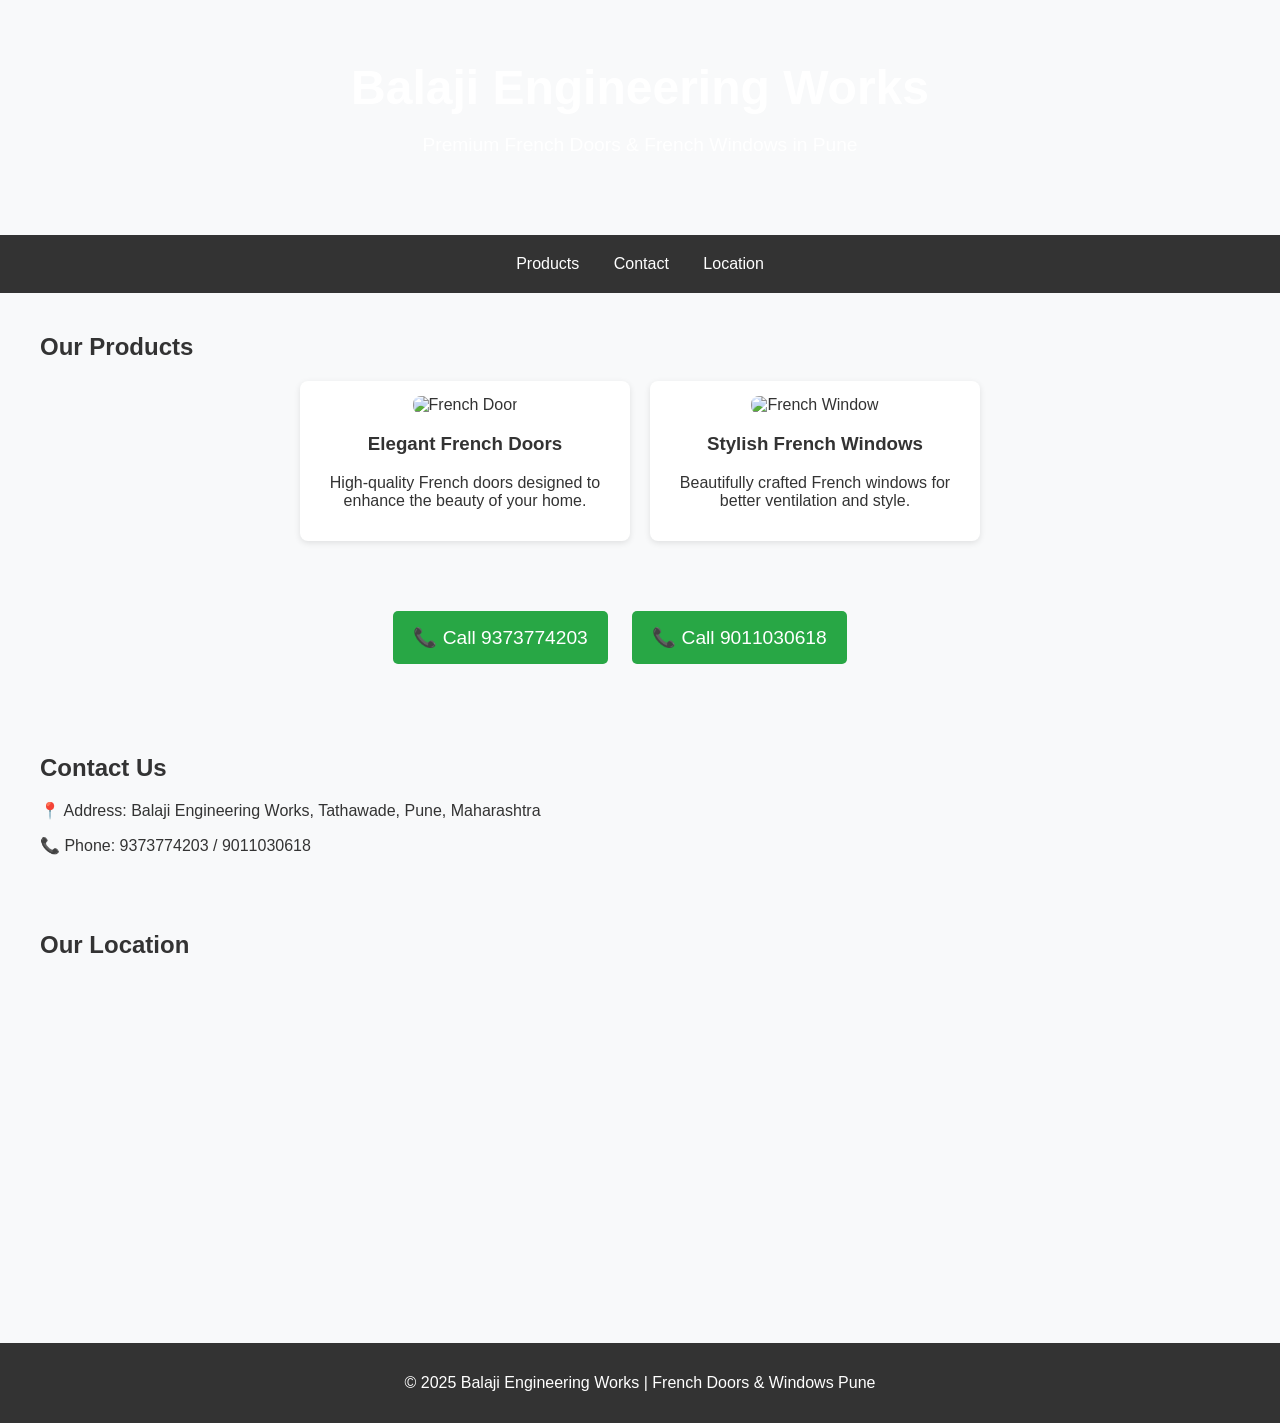
==== index.html @ ace25d03 "Update index.html" ====
<!DOCTYPE html>
<html lang="en">
<head>
    <meta charset="UTF-8">
    <meta name="viewport" content="width=device-width, initial-scale=1.0">
    <meta name="description" content="Balaji Engineering Works - French Doors & French Windows in Pune. Best quality, stylish designs, and professional installation.">
    <meta name="keywords" content="French Doors in Pune, French Windows in Pune, Balaji Engineering Works, Stylish Doors, Best French Doors">
    <meta name="author" content="Balaji Engineering Works">
    <title>French Doors & Windows Pune | Balaji Engineering Works</title>
    <style>
        body { font-family: Arial, sans-serif; margin: 0; padding: 0; background-color: #f8f9fa; color: #333; }
        header { background: url('https://images.unsplash.com/photo-1505691938895-1758d7feb511') no-repeat center center/cover; color: white; padding: 60px 20px; text-align: center; }
        header h1 { font-size: 3em; margin: 0; }
        header p { font-size: 1.2em; }
        nav { background: #333; padding: 10px; text-align: center; }
        nav a { color: white; text-decoration: none; padding: 10px 15px; display: inline-block; }
        nav a:hover { background: #555; }
        section { padding: 20px; max-width: 1200px; margin: auto; }
        .products { display: flex; flex-wrap: wrap; gap: 20px; justify-content: center; }
        .product { background: white; padding: 15px; border-radius: 8px; box-shadow: 0 2px 6px rgba(0,0,0,0.1); width: 300px; text-align: center; }
        .product img { width: 100%; border-radius: 8px; }
        .call-buttons { text-align: center; margin: 20px 0; }
        .call-buttons a { background: #28a745; color: white; padding: 15px 20px; text-decoration: none; font-size: 1.2em; border-radius: 5px; margin: 10px; display: inline-block; }
        .call-buttons a:hover { background: #218838; }
        footer { background: #333; color: white; text-align: center; padding: 15px 10px; margin-top: 20px; }
        iframe { width: 100%; height: 300px; border: none; margin-top: 20px; }
    </style>
</head>
<body>

<header>
    <h1>Balaji Engineering Works</h1>
    <p>Premium French Doors & French Windows in Pune</p>
</header>

<nav>
    <a href="#products">Products</a>
    <a href="#contact">Contact</a>
    <a href="#location">Location</a>
</nav>

<section id="products">
    <h2>Our Products</h2>
    <div class="products">
        <div class="product">
            <img src="https://images.unsplash.com/photo-1598300056393-4f8838a5ac41" alt="French Door">
            <h3>Elegant French Doors</h3>
            <p>High-quality French doors designed to enhance the beauty of your home.</p>
        </div>
        <div class="product">
            <img src="https://images.unsplash.com/photo-1616627984021-c27cc13a9d37" alt="French Window">
            <h3>Stylish French Windows</h3>
            <p>Beautifully crafted French windows for better ventilation and style.</p>
        </div>
    </div>
</section>

<section class="call-buttons">
    <a href="tel:+919373774203">📞 Call 9373774203</a>
    <a href="tel:+919011030618">📞 Call 9011030618</a>
</section>

<section id="contact">
    <h2>Contact Us</h2>
    <p>📍 Address: Balaji Engineering Works, Tathawade, Pune, Maharashtra</p>
    <p>📞 Phone: 9373774203 / 9011030618</p>
</section>

<section id="location">
    <h2>Our Location</h2>
    <iframe src="https://www.google.com/maps/embed?pb=!1m18!1m12!1m3!1d3780.93275368675!2d73.74651677540874!3d18.622094166064848!2m3!1f0!2f0!3f0!3m2!1i1024!2i768!4f13.1!3m3!1m2!1s0x3bc2b9489fa0e0bf%3A0x3b5897ec601710a!2sBalaji%20engineering%20works%20%E2%80%93%20French%20Doors%20%26%20Windows%20in%20Pune!5e0!3m2!1sen!2sin!4v1754846493330!5m2!1sen!2sin" width="600" height="450" style="border:0;" allowfullscreen="" loading="lazy" referrerpolicy="no-referrer-when-downgrade"></iframe>
</section>

<footer>
    <p>&copy; 2025 Balaji Engineering Works | French Doors & Windows Pune</p>
</footer>

</body>
</html>
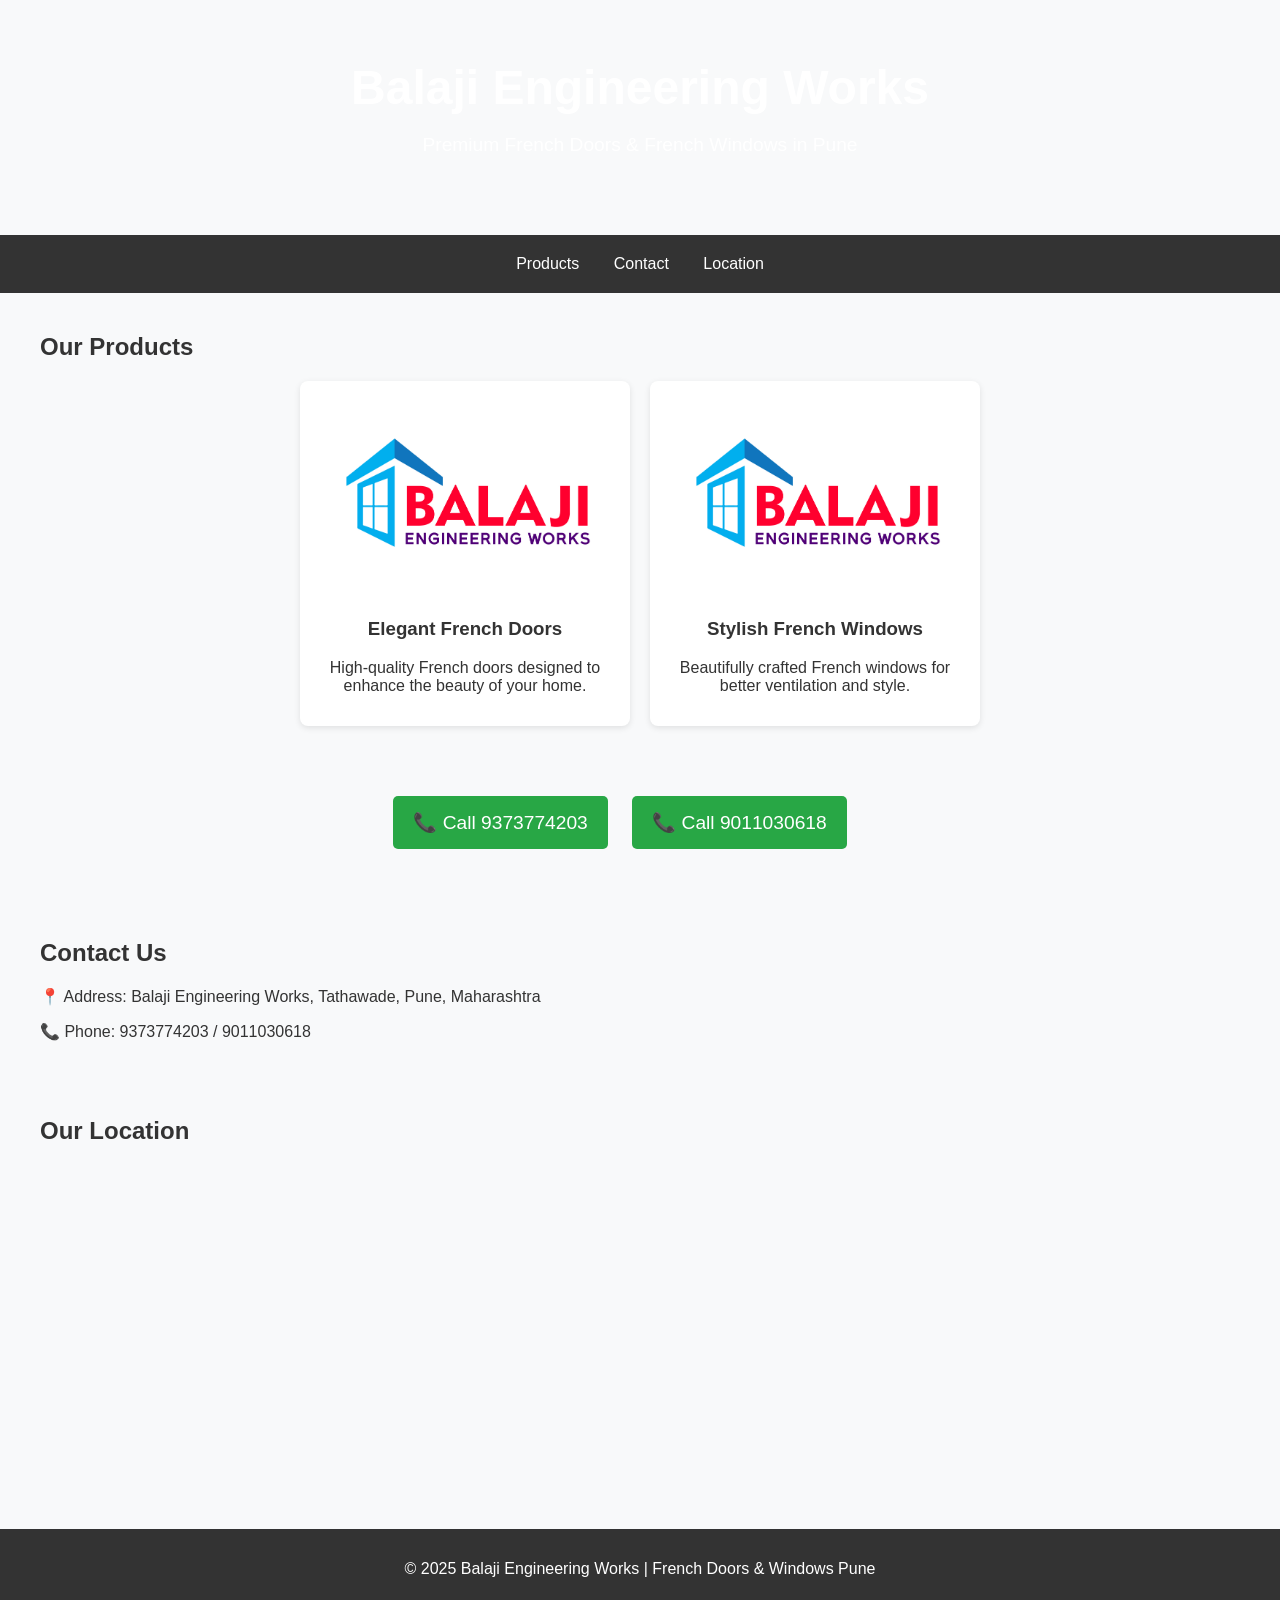
==== commit c20da51e: "Update index.html" ====
--- a/index.html
+++ b/index.html
@@ -43,12 +43,12 @@
     <h2>Our Products</h2>
     <div class="products">
         <div class="product">
-            <img src="https://images.unsplash.com/photo-1598300056393-4f8838a5ac41" alt="French Door">
+            <img src="Logo.jpg" alt="French Door">
             <h3>Elegant French Doors</h3>
             <p>High-quality French doors designed to enhance the beauty of your home.</p>
         </div>
         <div class="product">
-            <img src="https://images.unsplash.com/photo-1616627984021-c27cc13a9d37" alt="French Window">
+            <img src="Logo.jpg" alt="French Window">
             <h3>Stylish French Windows</h3>
             <p>Beautifully crafted French windows for better ventilation and style.</p>
         </div>
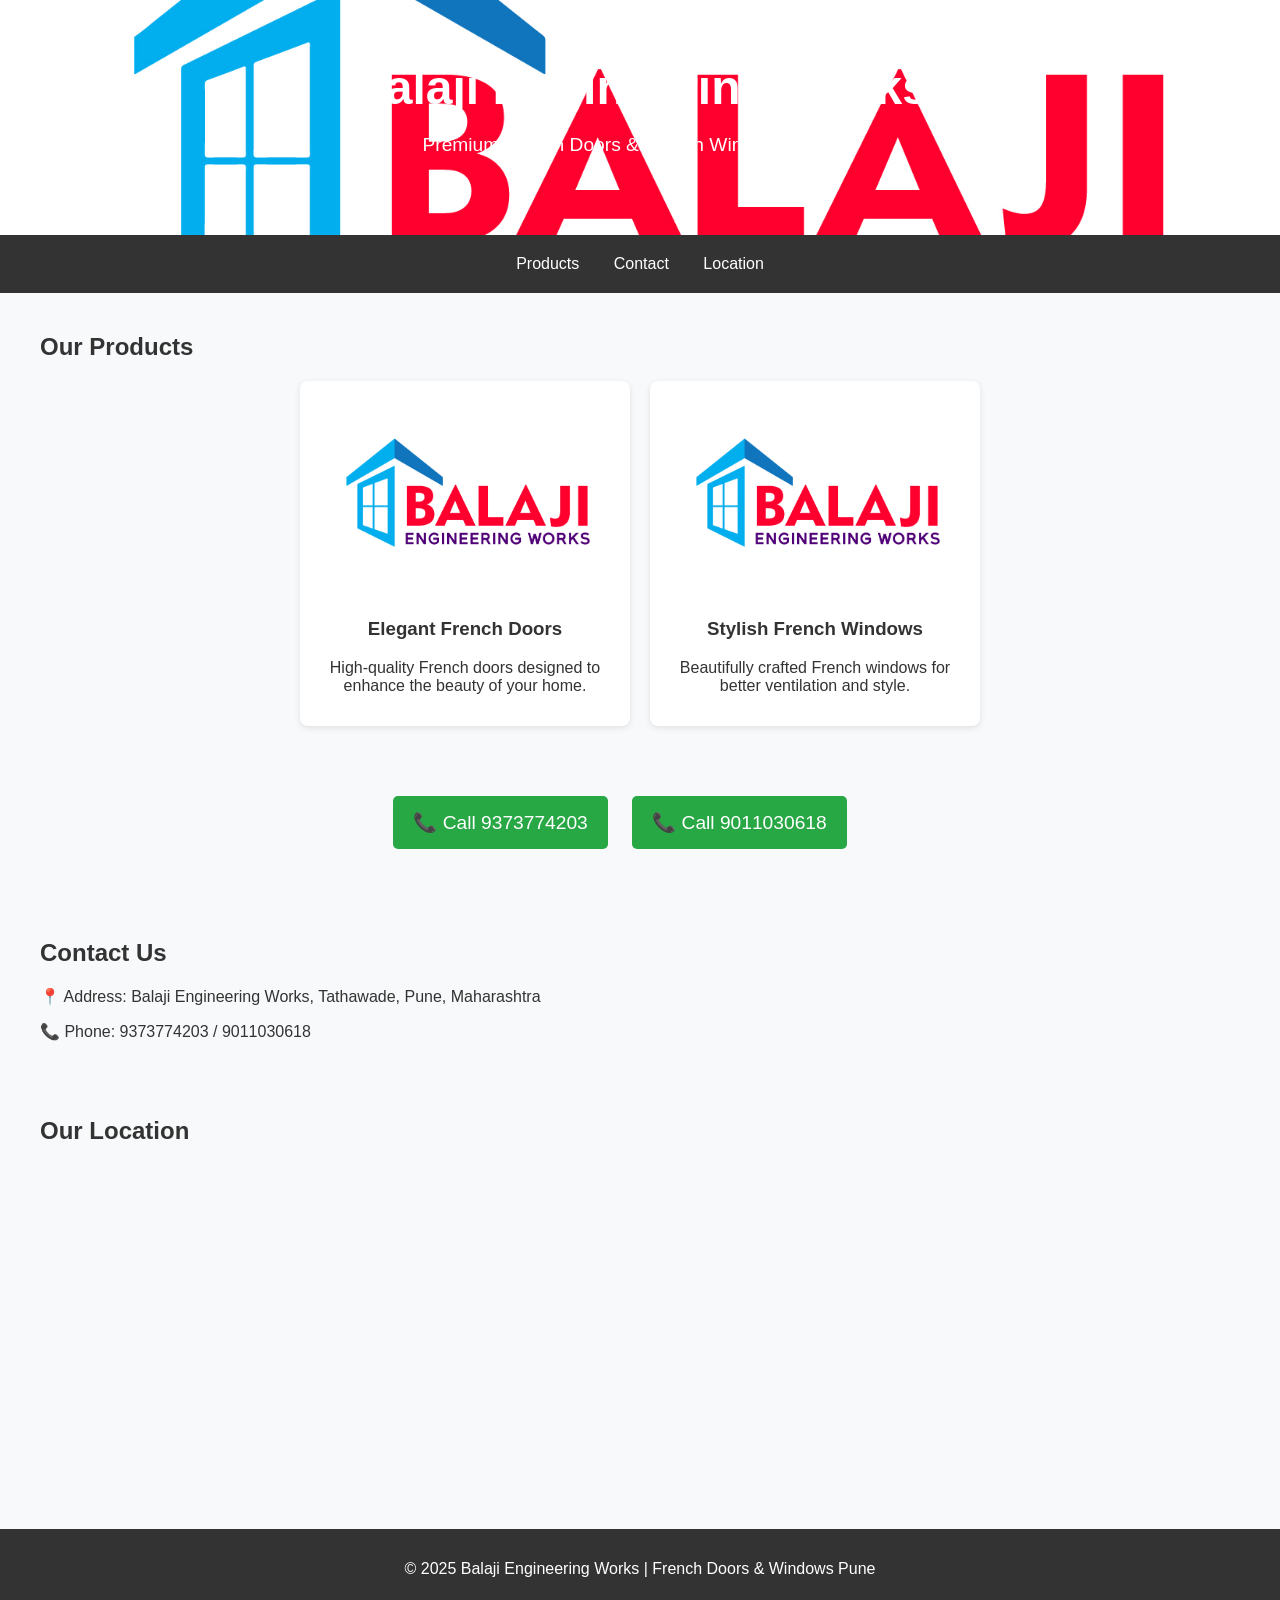
==== commit 706905b2: "Update index.html" ====
--- a/index.html
+++ b/index.html
@@ -9,7 +9,7 @@
     <title>French Doors & Windows Pune | Balaji Engineering Works</title>
     <style>
         body { font-family: Arial, sans-serif; margin: 0; padding: 0; background-color: #f8f9fa; color: #333; }
-        header { background: url('https://images.unsplash.com/photo-1505691938895-1758d7feb511') no-repeat center center/cover; color: white; padding: 60px 20px; text-align: center; }
+        header { background: url('Logo.jpg') no-repeat center center/cover; color: white; padding: 60px 20px; text-align: center; }
         header h1 { font-size: 3em; margin: 0; }
         header p { font-size: 1.2em; }
         nav { background: #333; padding: 10px; text-align: center; }
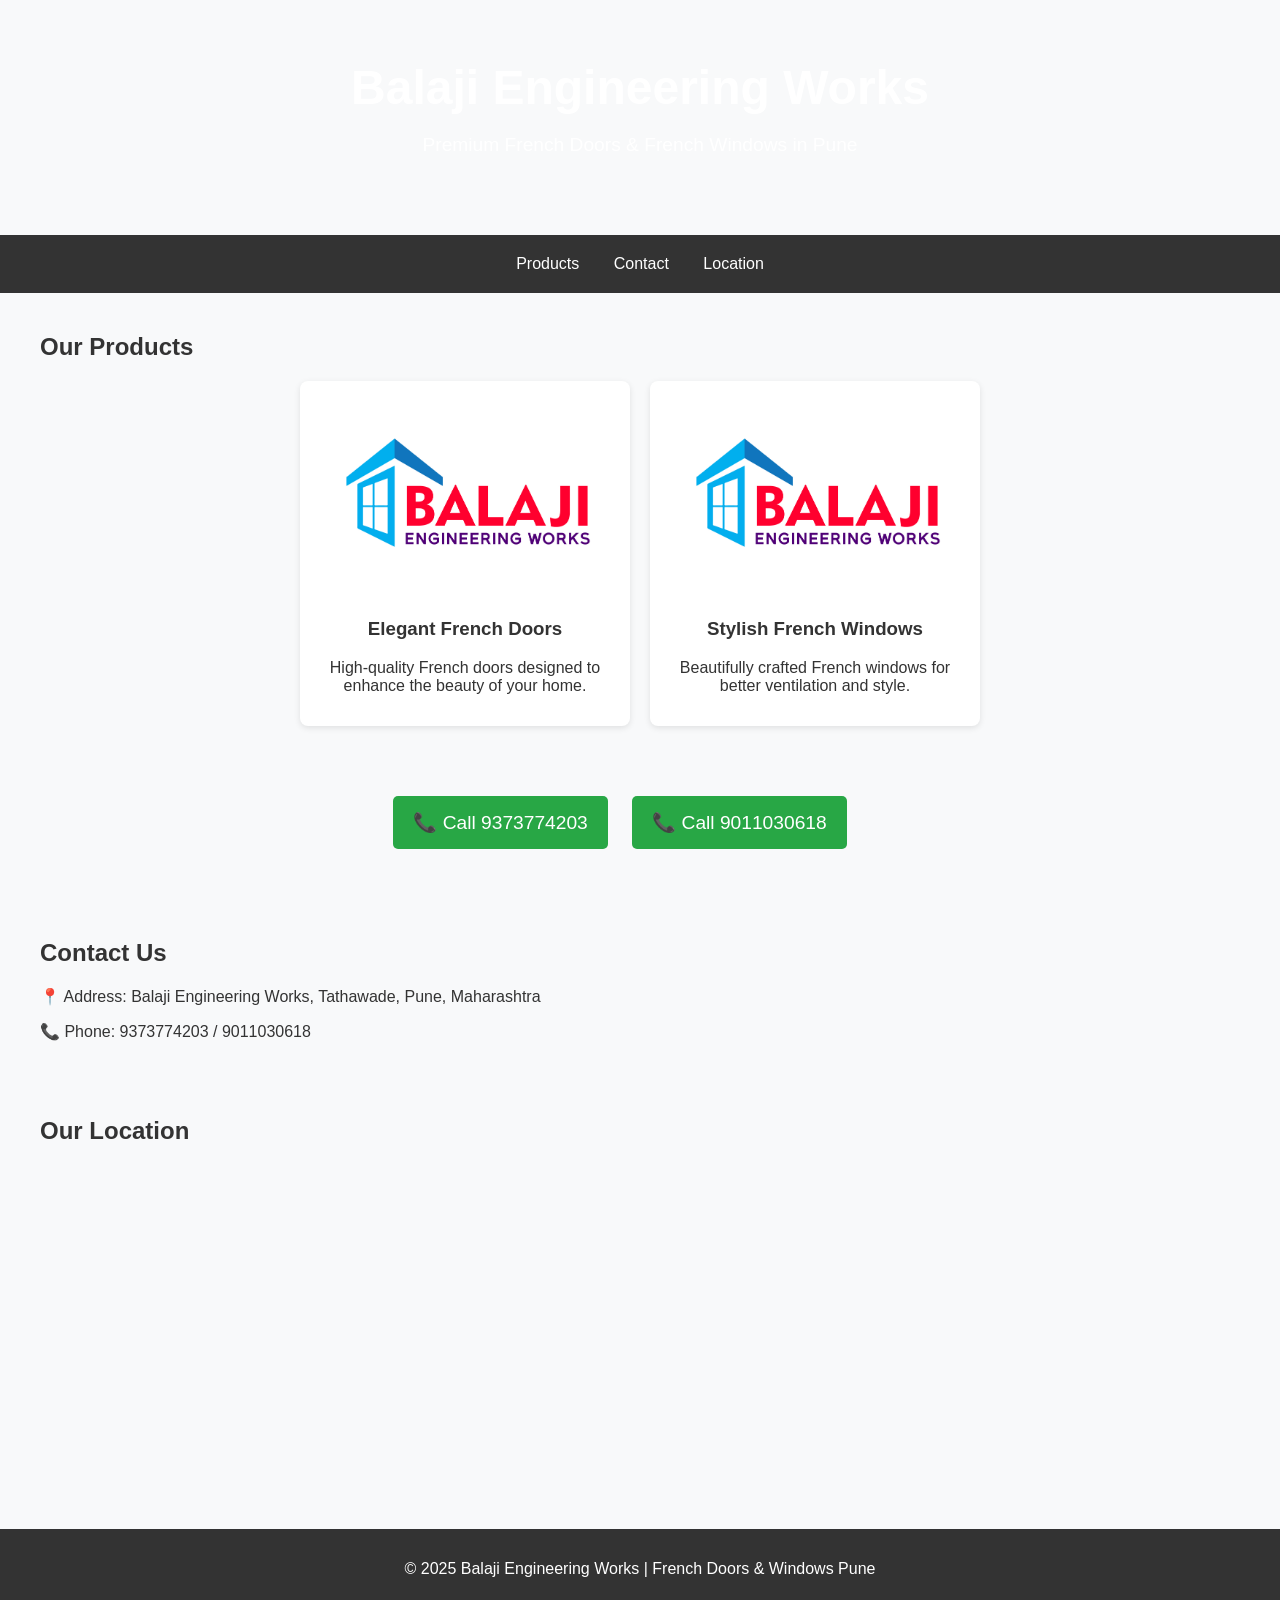
==== commit 4817c37a: "Update index.html" ====
--- a/index.html
+++ b/index.html
@@ -9,7 +9,7 @@
     <title>French Doors & Windows Pune | Balaji Engineering Works</title>
     <style>
         body { font-family: Arial, sans-serif; margin: 0; padding: 0; background-color: #f8f9fa; color: #333; }
-        header { background: url('Logo.jpg') no-repeat center center/cover; color: white; padding: 60px 20px; text-align: center; }
+        header { background: url('https://images.unsplash.com/photo-1505691938895-1758d7feb511') no-repeat center center/cover; color: white; padding: 60px 20px; text-align: center; }
         header h1 { font-size: 3em; margin: 0; }
         header p { font-size: 1.2em; }
         nav { background: #333; padding: 10px; text-align: center; }
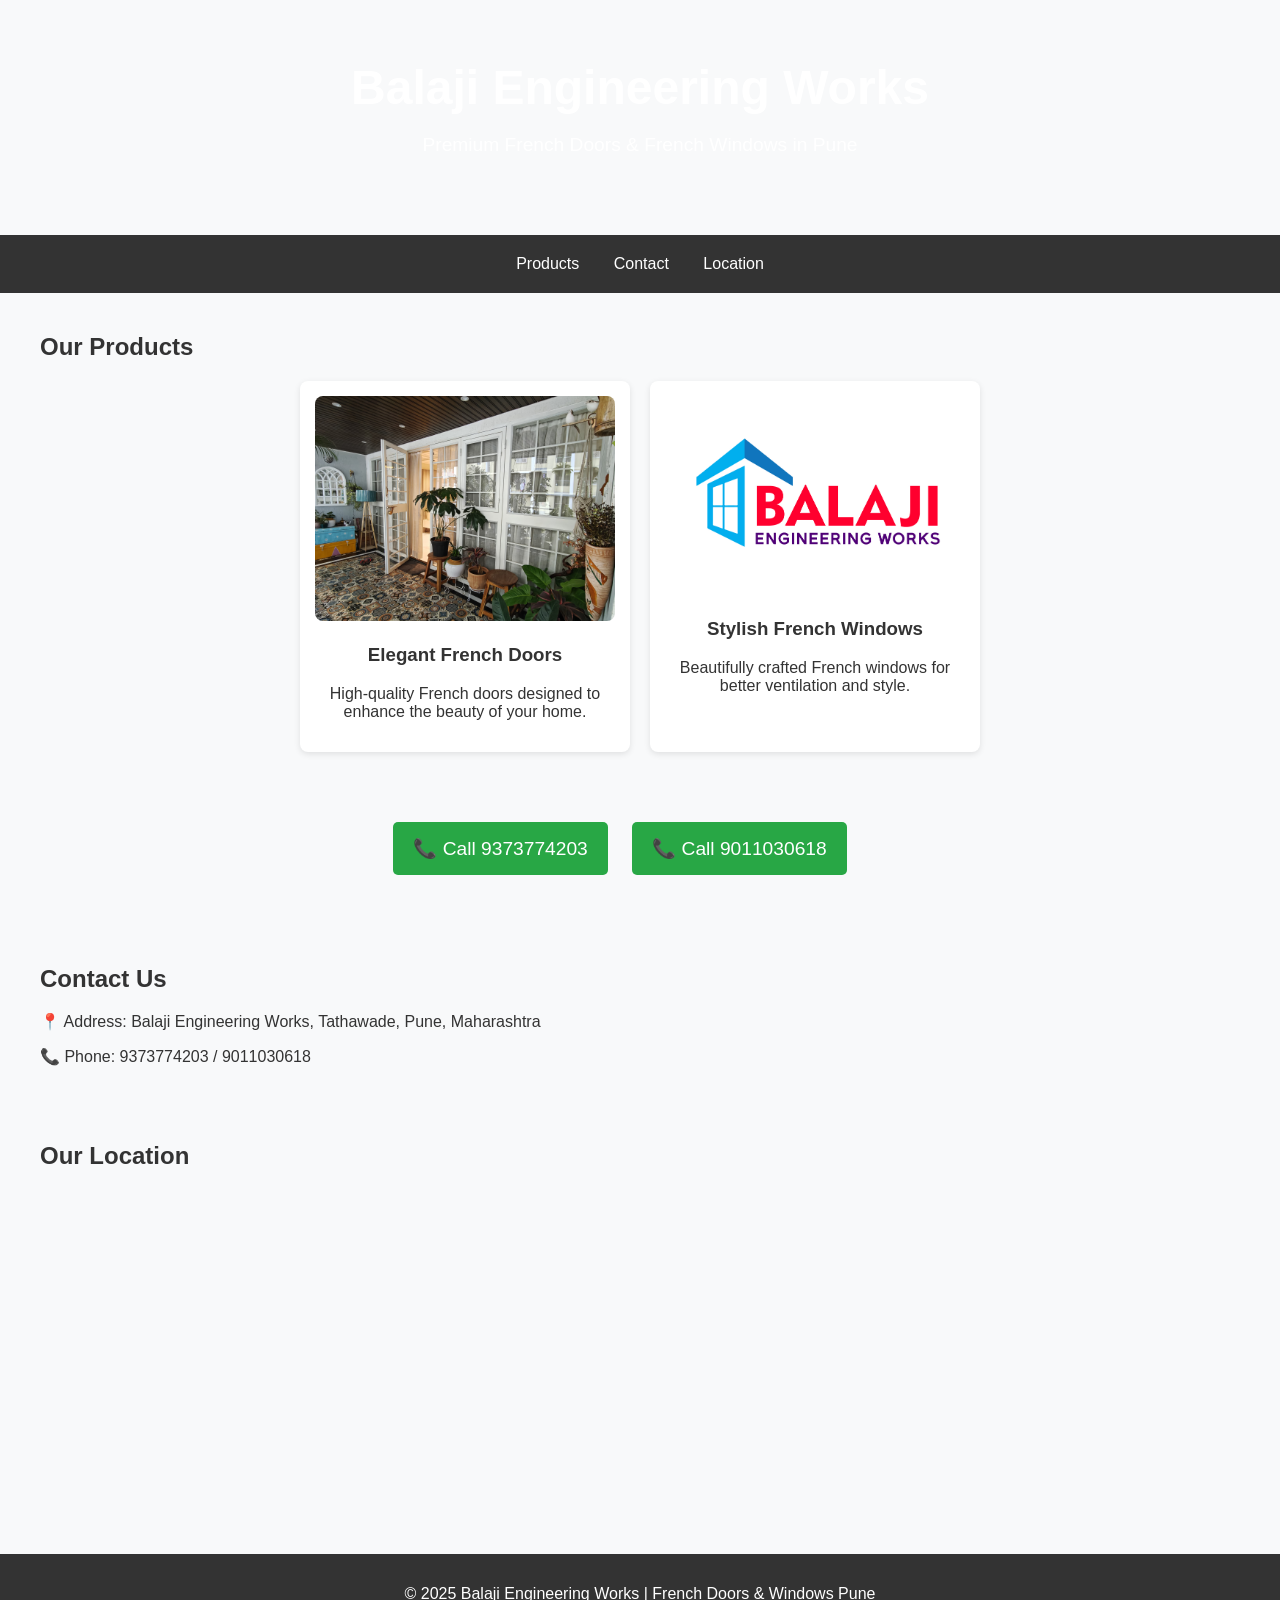
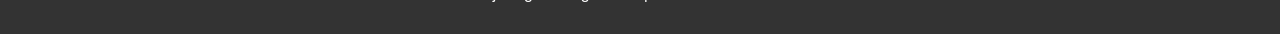
==== commit 9a235fee: "Update index.html" ====
--- a/index.html
+++ b/index.html
@@ -43,7 +43,7 @@
     <h2>Our Products</h2>
     <div class="products">
         <div class="product">
-            <img src="Logo.jpg" alt="French Door">
+            <img src="frenchDoor.jpeg" alt="French Door">
             <h3>Elegant French Doors</h3>
             <p>High-quality French doors designed to enhance the beauty of your home.</p>
         </div>
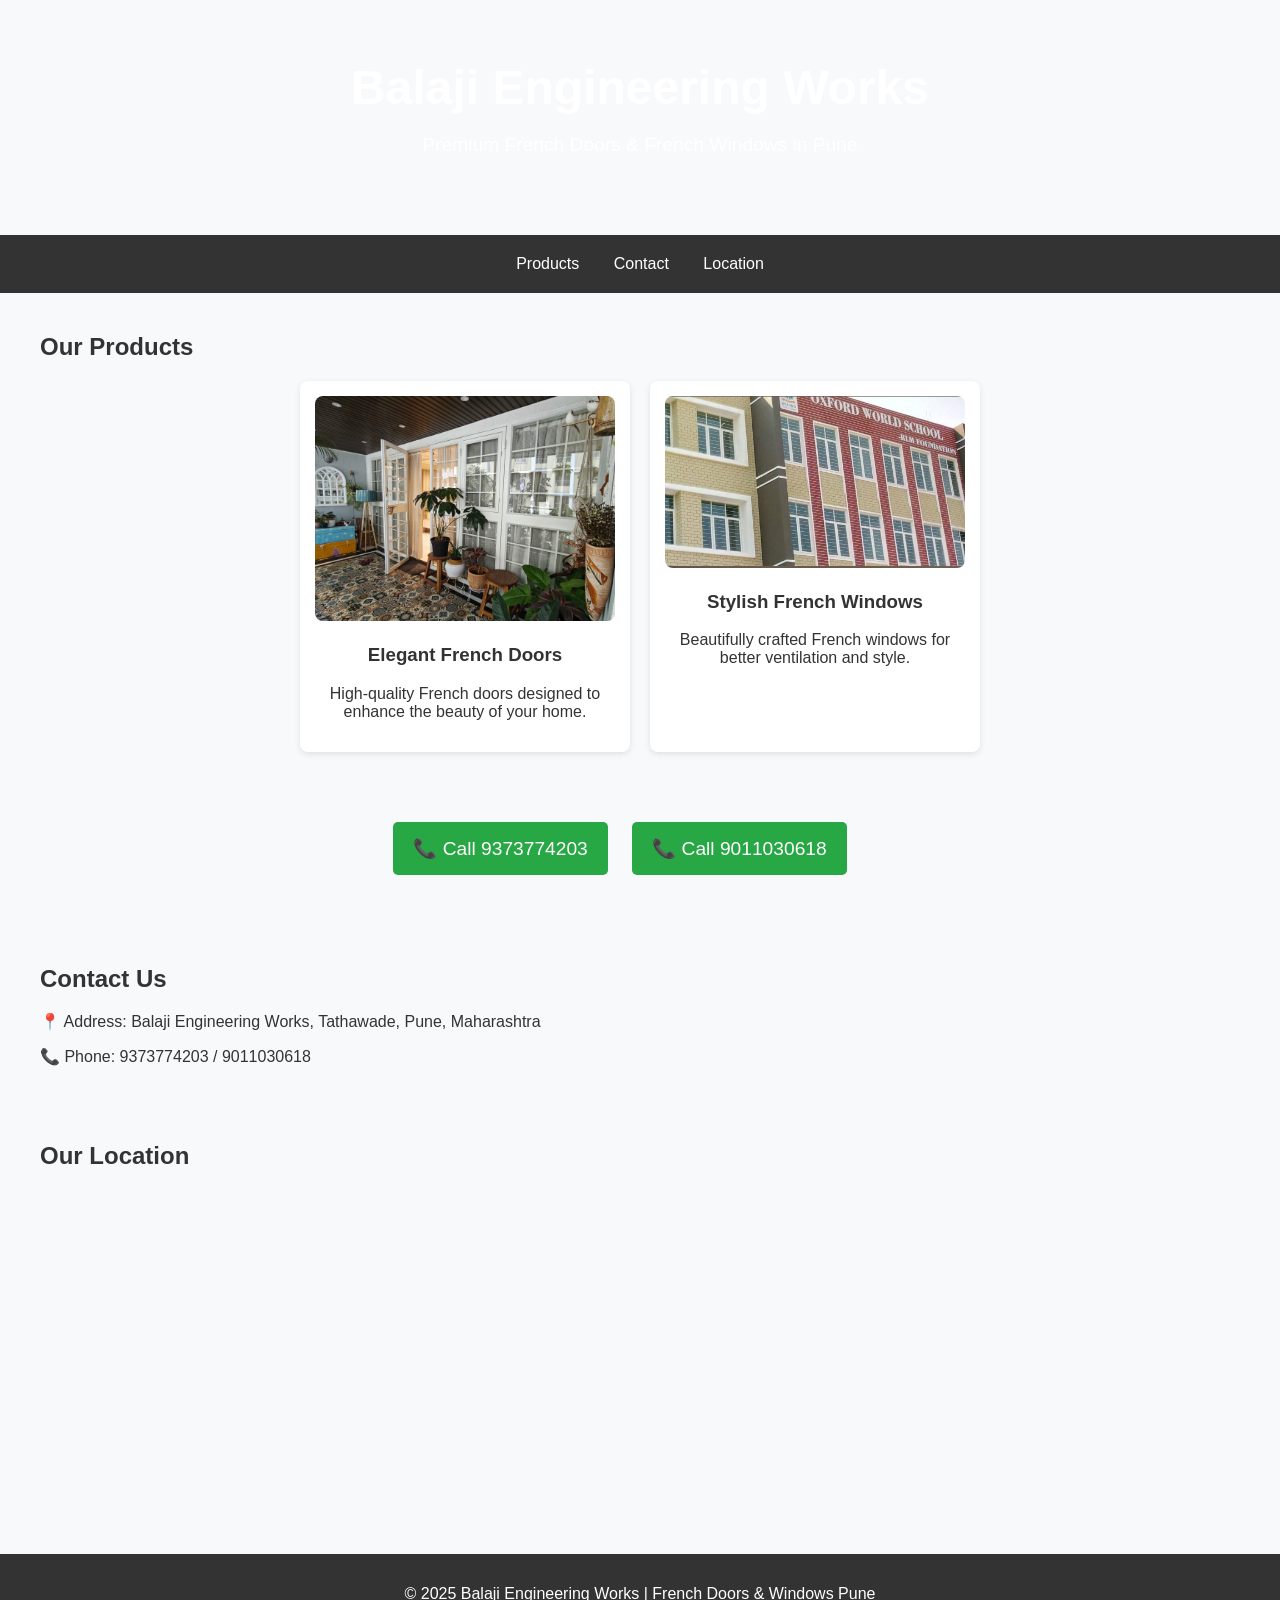
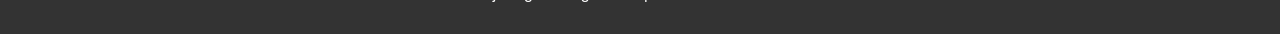
==== commit d635ada3: "Update index.html" ====
--- a/index.html
+++ b/index.html
@@ -48,7 +48,7 @@
             <p>High-quality French doors designed to enhance the beauty of your home.</p>
         </div>
         <div class="product">
-            <img src="Logo.jpg" alt="French Window">
+            <img src="frenchWindow.jpeg" alt="French Window">
             <h3>Stylish French Windows</h3>
             <p>Beautifully crafted French windows for better ventilation and style.</p>
         </div>
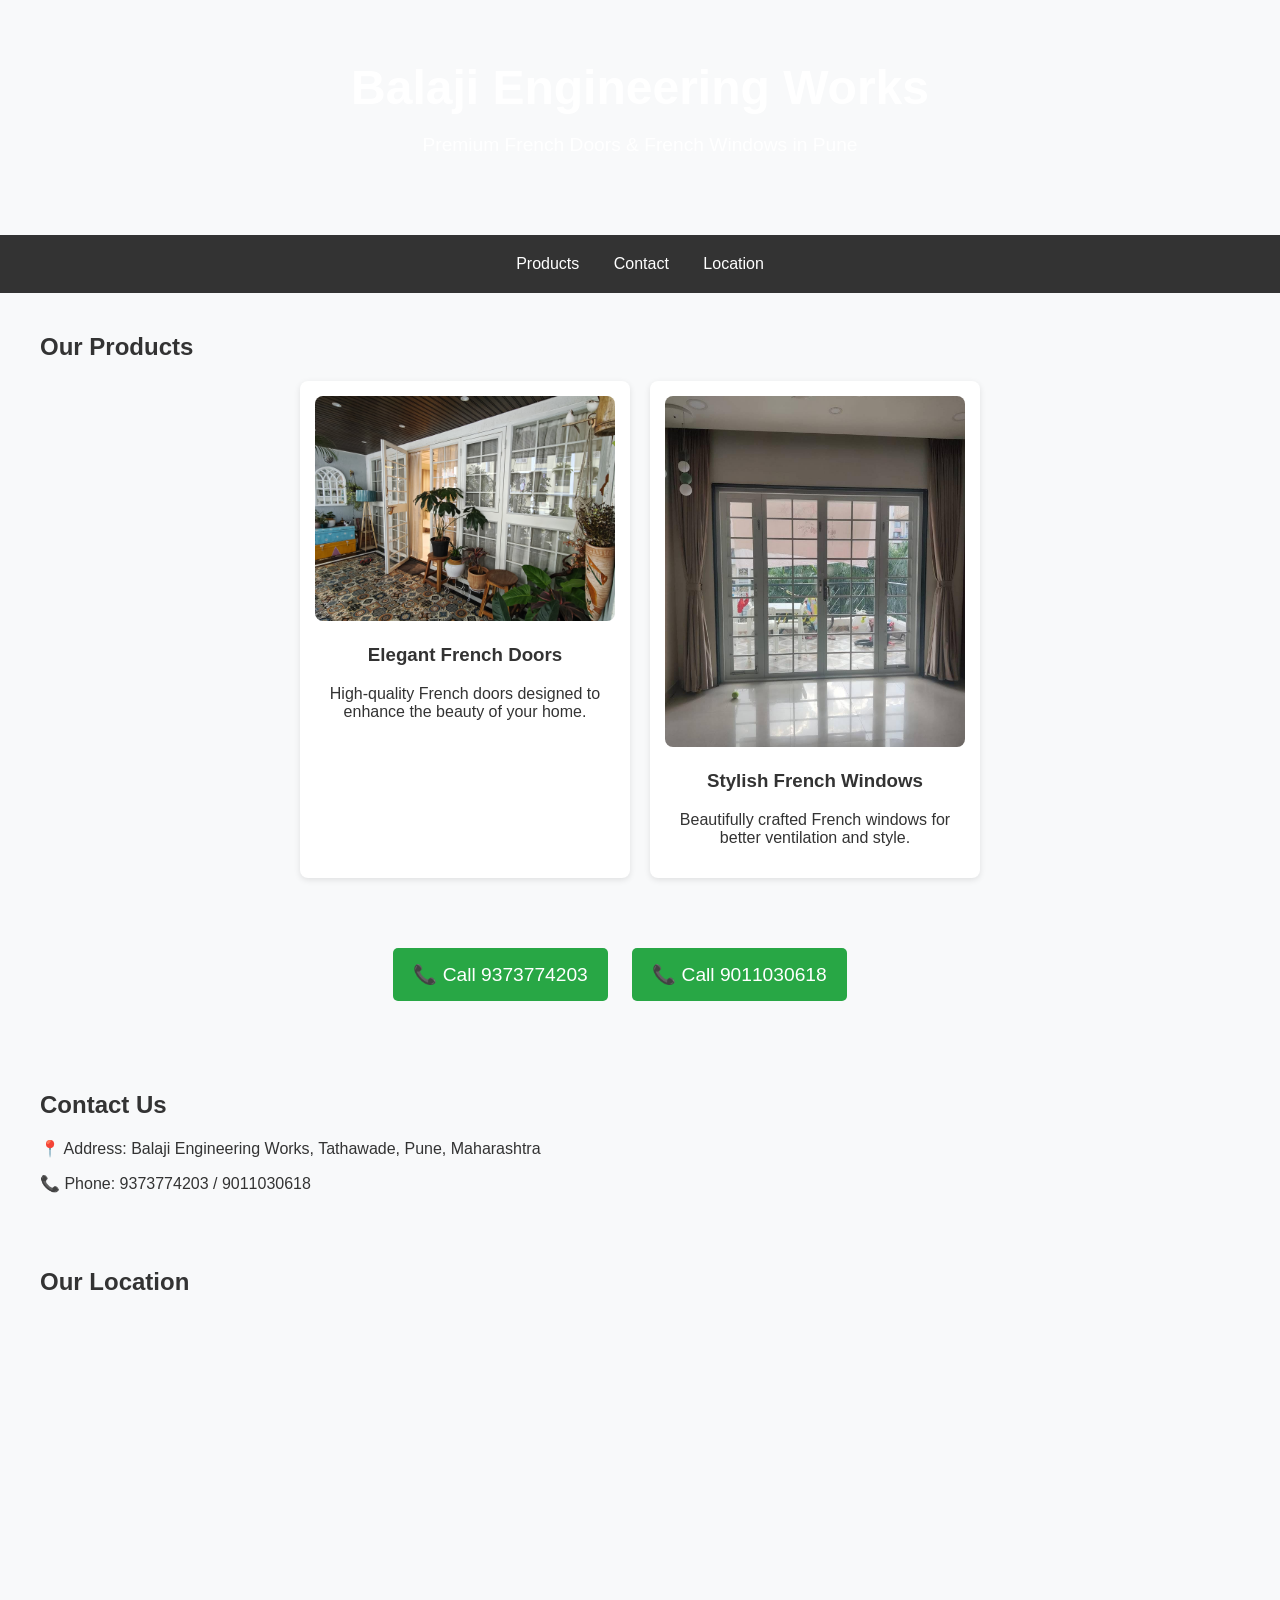
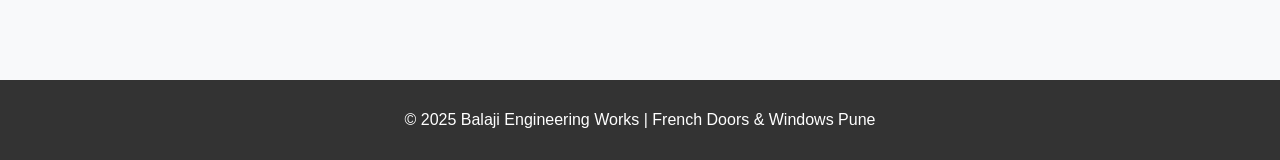
==== commit e98aacad: "Update index.html" ====
--- a/index.html
+++ b/index.html
@@ -48,7 +48,7 @@
             <p>High-quality French doors designed to enhance the beauty of your home.</p>
         </div>
         <div class="product">
-            <img src="frenchWindow.jpeg" alt="French Window">
+            <img src="frenchWindow1.jpeg" alt="French Window">
             <h3>Stylish French Windows</h3>
             <p>Beautifully crafted French windows for better ventilation and style.</p>
         </div>
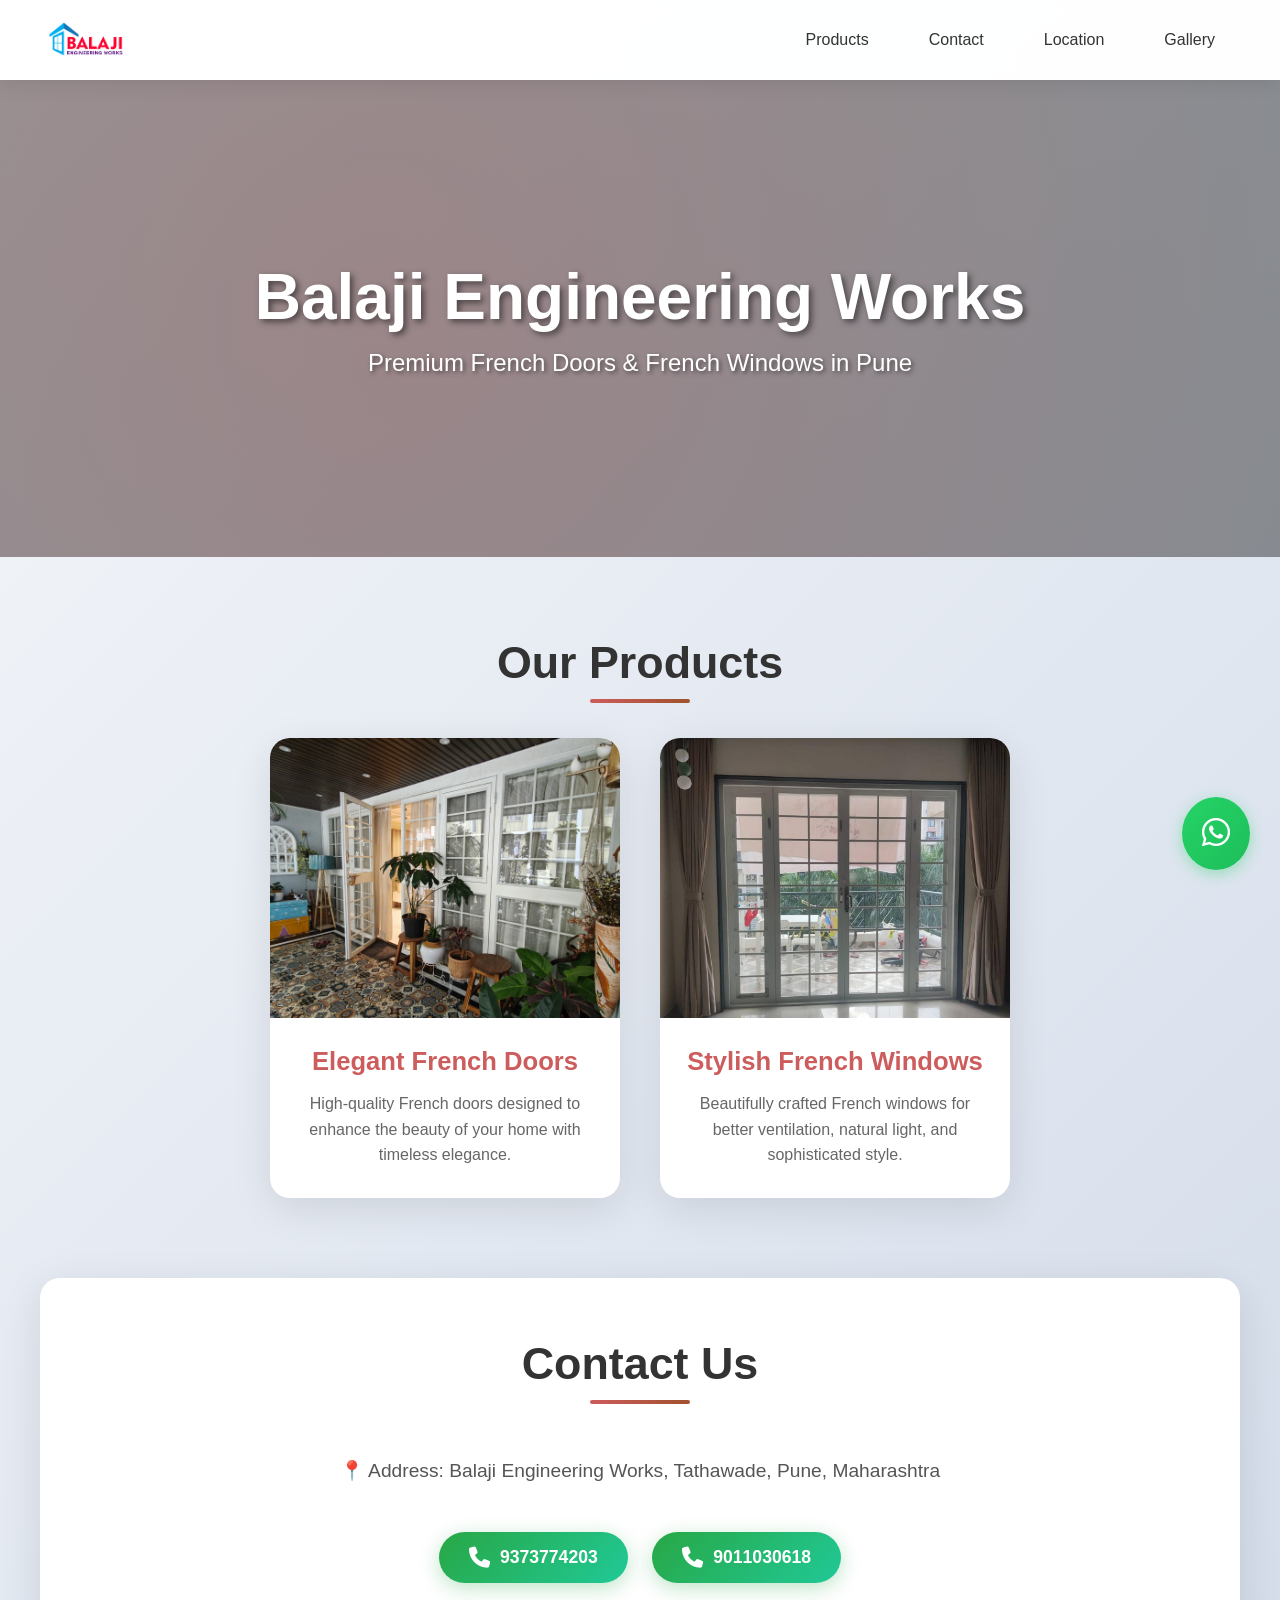
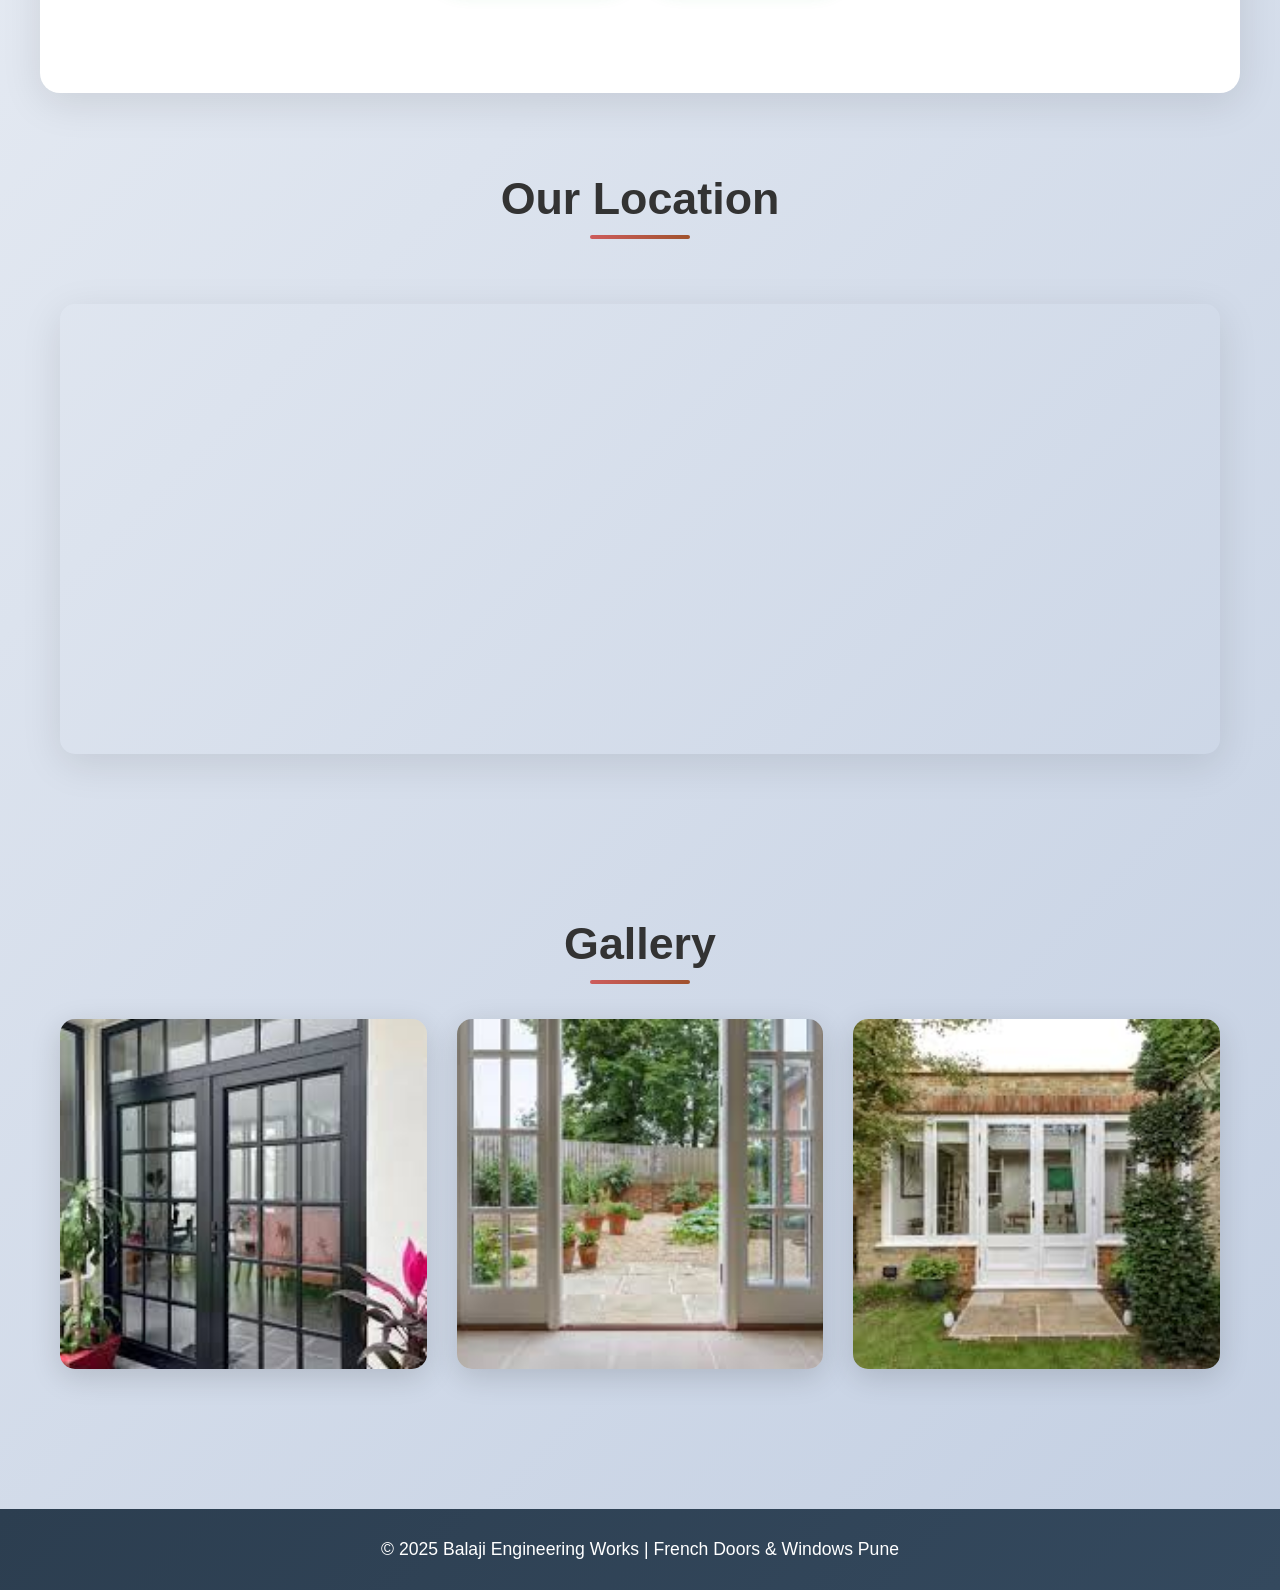
==== commit 10f37c6b: "sanket: added gallery tab with photos in structured code, added logo, changed navigation bar, scroll" ====
--- a/index.html
+++ b/index.html
@@ -1,79 +1,105 @@
 <!DOCTYPE html>
 <html lang="en">
+
 <head>
     <meta charset="UTF-8">
     <meta name="viewport" content="width=device-width, initial-scale=1.0">
-    <meta name="description" content="Balaji Engineering Works - French Doors & French Windows in Pune. Best quality, stylish designs, and professional installation.">
-    <meta name="keywords" content="French Doors in Pune, French Windows in Pune, Balaji Engineering Works, Stylish Doors, Best French Doors">
+    <meta name="description"
+        content="Balaji Engineering Works - French Doors & French Windows in Pune. Best quality, stylish designs, and professional installation.">
+    <meta name="keywords"
+        content="French Doors in Pune, French Windows in Pune, Balaji Engineering Works, Stylish Doors, Best French Doors">
     <meta name="author" content="Balaji Engineering Works">
+    <!-- <link rel="stylesheet" href="style.css"> -->
+    <link rel="stylesheet" href="style2.css">
+
+    <link rel="stylesheet" href="https://cdnjs.cloudflare.com/ajax/libs/font-awesome/6.4.0/css/all.min.css">
     <title>French Doors & Windows Pune | Balaji Engineering Works</title>
-    <style>
-        body { font-family: Arial, sans-serif; margin: 0; padding: 0; background-color: #f8f9fa; color: #333; }
-        header { background: url('https://images.unsplash.com/photo-1505691938895-1758d7feb511') no-repeat center center/cover; color: white; padding: 60px 20px; text-align: center; }
-        header h1 { font-size: 3em; margin: 0; }
-        header p { font-size: 1.2em; }
-        nav { background: #333; padding: 10px; text-align: center; }
-        nav a { color: white; text-decoration: none; padding: 10px 15px; display: inline-block; }
-        nav a:hover { background: #555; }
-        section { padding: 20px; max-width: 1200px; margin: auto; }
-        .products { display: flex; flex-wrap: wrap; gap: 20px; justify-content: center; }
-        .product { background: white; padding: 15px; border-radius: 8px; box-shadow: 0 2px 6px rgba(0,0,0,0.1); width: 300px; text-align: center; }
-        .product img { width: 100%; border-radius: 8px; }
-        .call-buttons { text-align: center; margin: 20px 0; }
-        .call-buttons a { background: #28a745; color: white; padding: 15px 20px; text-decoration: none; font-size: 1.2em; border-radius: 5px; margin: 10px; display: inline-block; }
-        .call-buttons a:hover { background: #218838; }
-        footer { background: #333; color: white; text-align: center; padding: 15px 10px; margin-top: 20px; }
-        iframe { width: 100%; height: 300px; border: none; margin-top: 20px; }
-    </style>
 </head>
+
 <body>
+    <nav>
+        <div class="logo-container">
+            <img src="Logo.jpg" alt="Balaji Engineering Works Logo" class="nav-logo">
+        </div>
+        <a href="javascript:void(0);" class="burger-icon" onclick="openBurger()">
+            <i class="fa fa-bars"></i>
+        </a>
+        <div id="links">
+            <a href="#products" class="nav-link">Products</a>
+            <a href="#contact" class="nav-link">Contact</a>
+            <a href="#location" class="nav-link">Location</a>
+            <a href="#gallery" class="nav-link">Gallery</a>
+        </div>
+    </nav>
 
-<header>
-    <h1>Balaji Engineering Works</h1>
-    <p>Premium French Doors & French Windows in Pune</p>
-</header>
+    <header>
+        <h1>Balaji Engineering Works</h1>
+        <p>Premium French Doors & French Windows in Pune</p>
 
-<nav>
-    <a href="#products">Products</a>
-    <a href="#contact">Contact</a>
-    <a href="#location">Location</a>
-</nav>
+        <a href="https://wa.me/9373774203" target="_blank" class="whatsapp-button">
+            <i class="fab fa-whatsapp"></i>
+        </a>
+    </header>
 
-<section id="products">
-    <h2>Our Products</h2>
-    <div class="products">
-        <div class="product">
-            <img src="frenchDoor.jpeg" alt="French Door">
-            <h3>Elegant French Doors</h3>
-            <p>High-quality French doors designed to enhance the beauty of your home.</p>
+    <section id="products">
+        <h2>Our Products</h2>
+        <div class="products">
+            <div class="product">
+                <img src="frenchDoor.jpeg" alt="Elegant French Door">
+                <h3>Elegant French Doors</h3>
+                <p>High-quality French doors designed to enhance the beauty of your home with timeless elegance.</p>
+            </div>
+            <div class="product">
+                <img src="frenchWindow1.jpeg" alt="Stylish French Window">
+                <h3>Stylish French Windows</h3>
+                <p>Beautifully crafted French windows for better ventilation, natural light, and sophisticated
+                    style.</p>
+            </div>
         </div>
-        <div class="product">
-            <img src="frenchWindow1.jpeg" alt="French Window">
-            <h3>Stylish French Windows</h3>
-            <p>Beautifully crafted French windows for better ventilation and style.</p>
+    </section>
+
+
+    <section id="contact">
+        <h2>Contact Us</h2>
+        <p>📍 Address: Balaji Engineering Works, Tathawade, Pune, Maharashtra</p>
+        <!-- <p>
+            📞 Phone:
+            <a href="tel:+919373774203">9373774203</a> /
+            <a href="tel:+919011030618">9011030618</a>
+        </p> -->
+        <div class="call-buttons">
+            <a href="tel:+919373774203">
+                <i class="fa fa-phone"></i> 9373774203
+            </a>
+            <a href="tel:+919011030618">
+                <i class="fa fa-phone"></i> 9011030618
+            </a>
         </div>
-    </div>
-</section>
+    </section>
 
-<section class="call-buttons">
-    <a href="tel:+919373774203">📞 Call 9373774203</a>
-    <a href="tel:+919011030618">📞 Call 9011030618</a>
-</section>
+    <section id="location">
+        <h2>Our Location</h2>
+        <iframe
+            src="https://www.google.com/maps/embed?pb=!1m18!1m12!1m3!1d3780.93275368675!2d73.74651677540874!3d18.622094166064848!2m3!1f0!2f0!3f0!3m2!1i1024!2i768!4f13.1!3m3!1m2!1s0x3bc2b9489fa0e0bf%3A0x3b5897ec601710a!2sBalaji%20engineering%20works%20%E2%80%93%20French%20Doors%20%26%20Windows%20in%20Pune!5e0!3m2!1sen!2sin!4v1754846493330!5m2!1sen!2sin"
+            allowfullscreen="" loading="lazy" referrerpolicy="no-referrer-when-downgrade"></iframe>
+    </section>
 
-<section id="contact">
-    <h2>Contact Us</h2>
-    <p>📍 Address: Balaji Engineering Works, Tathawade, Pune, Maharashtra</p>
-    <p>📞 Phone: 9373774203 / 9011030618</p>
-</section>
+    <section id="gallery">
+        <h2>Gallery</h2>
+        <div class="gallery">
+            <img src="door1.jpg" alt="French Door Installation 1">
+            <img src="door2.jpg" alt="French Door Installation 2">
+            <img src="door3.jpg" alt="French Door Installation 3">
+        </div>
+    </section>
 
-<section id="location">
-    <h2>Our Location</h2>
-    <iframe src="https://www.google.com/maps/embed?pb=!1m18!1m12!1m3!1d3780.93275368675!2d73.74651677540874!3d18.622094166064848!2m3!1f0!2f0!3f0!3m2!1i1024!2i768!4f13.1!3m3!1m2!1s0x3bc2b9489fa0e0bf%3A0x3b5897ec601710a!2sBalaji%20engineering%20works%20%E2%80%93%20French%20Doors%20%26%20Windows%20in%20Pune!5e0!3m2!1sen!2sin!4v1754846493330!5m2!1sen!2sin" width="600" height="450" style="border:0;" allowfullscreen="" loading="lazy" referrerpolicy="no-referrer-when-downgrade"></iframe>
-</section>
+    <button onclick="scrollToTop()" id="goTopBtn" title="Go to top">↑</button>
 
-<footer>
-    <p>&copy; 2025 Balaji Engineering Works | French Doors & Windows Pune</p>
-</footer>
+    <footer>
+        <p>&copy; 2025 Balaji Engineering Works | French Doors & Windows Pune</p>
+    </footer>
 
+    <script src="script.js"></script>
 </body>
-</html>
+
+</html>
--- a/style.css
+++ b/style.css
@@ -0,0 +1,251 @@
+body {
+    font-family: Arial, sans-serif;
+    margin: 0;
+    padding: 0;
+    background-color: #f8f9fa;
+    color: #333;
+}
+
+header {
+    background: url('https://images.unsplash.com/photo-1505691938895-1758d7feb511') no-repeat center center/cover;
+    /* color: indianred; */
+    padding: 150px 20px;
+    text-align: center;
+}
+
+header h1 {
+    font-size: 3em;
+    color: indianred;
+    margin: 0;
+}
+
+header p {
+    font-size: 1.2em;
+    color: sienna;
+}
+
+header .whatsapp-button {
+    position: fixed;
+    bottom: 20px;
+    right: 20px;
+    background-color: #25D366;
+    color: white;
+    font-size: 28px;
+    padding: 12px 15px;
+    border-radius: 50%;
+    text-align: center;
+    box-shadow: 2px 2px 8px rgba(0, 0, 0, 0.3);
+    z-index: 1000;
+}
+
+header .whatsapp-button:hover {
+    background-color: #1ebe5b;
+}
+
+nav {
+    background: white;
+    /* padding-top: 10px; */
+    text-align: center;
+    display: flex;
+    flex-direction: row;
+    justify-content: space-between;
+    align-items: center;
+}
+
+nav div a {
+    color: black;
+    text-decoration: none;
+    padding: 10px 35px;
+    /* display: inline-block; */
+}
+
+nav a.burger-icon {
+    display: none;
+}
+
+.nav-logo {
+    height: 60px;
+    /* width: auto; */
+}
+
+nav div a:hover {
+    background: #e6f2ff;
+}
+
+section {
+    padding: 20px;
+    max-width: 1200px;
+    margin: auto;
+}
+
+.gallery {
+    display: flex;
+    flex-direction: row;
+    justify-content: space-between;
+}
+
+.gallery img {
+    border: 1px solid black;
+}
+
+.products {
+    display: flex;
+    flex-wrap: wrap;
+    gap: 20px;
+    justify-content: center;
+}
+
+.product {
+    background: white;
+    padding: 15px;
+    border-radius: 8px;
+    box-shadow: 0 2px 6px rgba(0, 0, 0, 0.1);
+    width: 300px;
+    text-align: center;
+}
+
+.product img {
+    width: 100%;
+    border-radius: 8px;
+}
+
+.call-buttons {
+    text-align: center;
+    margin: 20px 0;
+}
+
+.call-buttons a {
+    background: #28a745;
+    color: white;
+    padding: 15px 20px;
+    text-decoration: none;
+    font-size: 1.2em;
+    border-radius: 5px;
+    margin: 10px;
+    display: inline-block;
+}
+
+.call-buttons a:hover {
+    background: #218838;
+}
+
+#goTopBtn {
+    position: fixed;
+    bottom: 20px;
+    left: 20px;
+    z-index: 99;
+    font-size: 18px;
+    border: none;
+    outline: none;
+    background-color: #333;
+    color: white;
+    cursor: pointer;
+    padding: 12px 16px;
+    border-radius: 50%;
+    box-shadow: 2px 2px 6px rgba(0, 0, 0, 0.3);
+    /* transition: all 0.3s ease-in-out; */
+    display: none;
+}
+
+#goTopBtn:hover {
+    background-color: #0077cc;
+}
+
+
+footer {
+    background: #333;
+    color: white;
+    text-align: center;
+    padding: 15px 10px;
+    margin-top: 20px;
+}
+
+iframe {
+    width: 100%;
+    height: 300px;
+    border: none;
+    margin-top: 20px;
+}
+
+@media screen and (max-width: 768px) {
+    nav {
+        position: relative;
+        flex-direction: row;
+        align-items: center;
+        justify-content: space-between;
+        padding: 0 10px;
+        height: 60px;
+    }
+
+    .logo-container {
+        /* z-index: 10; */
+    }
+
+    nav a.burger-icon {
+        display: block;
+        font-size: 24px;
+        cursor: pointer;
+        /* z-index: 11; */
+        color: black;
+    }
+
+    #links {
+        position: absolute;
+        top: 60px;
+        right: 0;
+        background: white;
+        flex-direction: column;
+        width: 200px;
+        padding: 10px;
+        box-shadow: 0 2px 8px rgba(0, 0, 0, 0.2);
+        display: none;
+        /* z-index: 9; */
+    }
+
+    #links.open {
+        display: flex;
+        width: 100%;
+    }
+
+    #links a.nav-link {
+        display: block;
+        text-align: left;
+    }
+
+    .nav-logo {
+        height: 50px;
+    }
+
+    .gallery {
+        display: flex;
+        flex-direction: column;
+        row-gap: 5px;
+    }
+
+    .gallery img {
+        border: 1px solid black;
+    }
+
+    #goTopBtn {
+        position: fixed;
+        bottom: 20px;
+        left: 20px;
+        z-index: 99;
+        font-size: 18px;
+        border: none;
+        outline: none;
+        background-color: #333;
+        color: white;
+        cursor: pointer;
+        padding: 12px 16px;
+        border-radius: 50%;
+        box-shadow: 2px 2px 6px rgba(0, 0, 0, 0.3);
+        transition: all 0.3s ease-in-out;
+        display: none;
+    }
+
+    #goTopBtn:hover {
+        background-color: #0077cc;
+    }
+
+}
--- a/style2.css
+++ b/style2.css
@@ -0,0 +1,559 @@
+* {
+    margin: 0;
+    padding: 0;
+    box-sizing: border-box;
+}
+
+body {
+    font-family: 'Segoe UI', Tahoma, Geneva, Verdana, sans-serif;
+    background: linear-gradient(135deg, #f5f7fa 0%, #c3cfe2 100%);
+    color: #333;
+    overflow-x: hidden;
+}
+
+/* Navigation */
+nav {
+    background: rgba(255, 255, 255, 0.95);
+    backdrop-filter: blur(10px);
+    padding: 0 40px;
+    position: sticky;
+    top: 0;
+    z-index: 1000;
+    box-shadow: 0 2px 20px rgba(0, 0, 0, 0.1);
+    display: flex;
+    justify-content: space-between;
+    align-items: center;
+    height: 80px;
+    transition: all 0.3s ease;
+}
+
+.logo-container {
+    display: flex;
+    align-items: center;
+}
+
+.nav-logo {
+    height: 60px;
+    transition: transform 0.3s ease;
+}
+
+.nav-logo:hover {
+    transform: scale(1.05);
+}
+
+nav a.burger-icon {
+    display: none;
+    font-size: 28px;
+    color: #333;
+    cursor: pointer;
+    transition: color 0.3s ease;
+}
+
+nav a.burger-icon:hover {
+    color: #cd5c5c;
+}
+
+#links {
+    display: flex;
+    gap: 10px;
+}
+
+#links a {
+    color: #333;
+    text-decoration: none;
+    padding: 12px 25px;
+    border-radius: 8px;
+    font-weight: 500;
+    transition: all 0.3s ease;
+    position: relative;
+}
+
+#links a::before {
+    content: '';
+    position: absolute;
+    bottom: 8px;
+    left: 50%;
+    transform: translateX(-50%);
+    width: 0;
+    height: 2px;
+    background: linear-gradient(90deg, #cd5c5c, #a0522d);
+    transition: width 0.3s ease;
+}
+
+#links a:hover {
+    background: linear-gradient(135deg, #fff5f5 0%, #ffe8e8 100%);
+    color: #cd5c5c;
+}
+
+#links a:hover::before {
+    width: 60%;
+}
+
+/* Header */
+header {
+    background: linear-gradient(rgba(0, 0, 0, 0.4), rgba(0, 0, 0, 0.4)),
+        url('https://images.unsplash.com/photo-1505691938895-1758d7feb511') no-repeat center center/cover;
+    padding: 180px 20px;
+    text-align: center;
+    position: relative;
+    overflow: hidden;
+}
+
+header::before {
+    content: '';
+    position: absolute;
+    top: 0;
+    left: 0;
+    right: 0;
+    bottom: 0;
+    background: radial-gradient(circle at 30% 50%, rgba(205, 92, 92, 0.2), transparent);
+    animation: pulse 8s ease-in-out infinite;
+}
+
+@keyframes pulse {
+
+    0%,
+    100% {
+        opacity: 0.5;
+    }
+
+    50% {
+        opacity: 1;
+    }
+}
+
+header h1 {
+    font-size: 4em;
+    color: #fff;
+    margin: 0;
+    text-shadow: 3px 3px 6px rgba(0, 0, 0, 0.5);
+    animation: fadeInDown 1s ease;
+    position: relative;
+    z-index: 1;
+}
+
+header p {
+    font-size: 1.5em;
+    color: #fff;
+    margin-top: 15px;
+    text-shadow: 2px 2px 4px rgba(0, 0, 0, 0.5);
+    animation: fadeInUp 1s ease 0.3s both;
+    position: relative;
+    z-index: 1;
+}
+
+@keyframes fadeInDown {
+    from {
+        opacity: 0;
+        transform: translateY(-30px);
+    }
+
+    to {
+        opacity: 1;
+        transform: translateY(0);
+    }
+}
+
+@keyframes fadeInUp {
+    from {
+        opacity: 0;
+        transform: translateY(30px);
+    }
+
+    to {
+        opacity: 1;
+        transform: translateY(0);
+    }
+}
+
+.whatsapp-button {
+    position: fixed;
+    bottom: 30px;
+    right: 30px;
+    background: linear-gradient(135deg, #25D366, #1ebe5b);
+    color: white;
+    font-size: 32px;
+    padding: 18px 20px;
+    border-radius: 50%;
+    text-align: center;
+    box-shadow: 0 4px 15px rgba(37, 211, 102, 0.4);
+    z-index: 1000;
+    transition: all 0.3s ease;
+    animation: bounce 2s infinite;
+}
+
+@keyframes bounce {
+
+    0%,
+    100% {
+        transform: translateY(0);
+    }
+
+    50% {
+        transform: translateY(-10px);
+    }
+}
+
+.whatsapp-button:hover {
+    background: linear-gradient(135deg, #1ebe5b, #25D366);
+    box-shadow: 0 6px 25px rgba(37, 211, 102, 0.6);
+    transform: scale(1.1);
+    animation: none;
+}
+
+/* Sections */
+section {
+    padding: 80px 20px;
+    max-width: 1200px;
+    margin: auto;
+    animation: fadeIn 1s ease;
+}
+
+@keyframes fadeIn {
+    from {
+        opacity: 0;
+    }
+
+    to {
+        opacity: 1;
+    }
+}
+
+section h2 {
+    text-align: center;
+    font-size: 2.8em;
+    margin-bottom: 50px;
+    color: #333;
+    position: relative;
+    display: inline-block;
+    width: 100%;
+}
+
+section h2::after {
+    content: '';
+    position: absolute;
+    bottom: -15px;
+    left: 50%;
+    transform: translateX(-50%);
+    width: 100px;
+    height: 4px;
+    background: linear-gradient(90deg, #cd5c5c, #a0522d);
+    border-radius: 2px;
+}
+
+/* Products */
+.products {
+    display: flex;
+    flex-wrap: wrap;
+    gap: 40px;
+    justify-content: center;
+}
+
+.product {
+    background: white;
+    padding: 0;
+    border-radius: 20px;
+    box-shadow: 0 10px 40px rgba(0, 0, 0, 0.1);
+    width: 350px;
+    text-align: center;
+    overflow: hidden;
+    transition: all 0.4s ease;
+    position: relative;
+}
+
+.product::before {
+    content: '';
+    position: absolute;
+    top: 0;
+    left: 0;
+    right: 0;
+    bottom: 0;
+    background: linear-gradient(135deg, rgba(205, 92, 92, 0.1), transparent);
+    opacity: 0;
+    transition: opacity 0.4s ease;
+}
+
+.product:hover {
+    transform: translateY(-15px);
+    box-shadow: 0 20px 60px rgba(205, 92, 92, 0.3);
+}
+
+.product:hover::before {
+    opacity: 1;
+}
+
+.product img {
+    width: 100%;
+    height: 280px;
+    object-fit: cover;
+    transition: transform 0.5s ease;
+}
+
+.product:hover img {
+    transform: scale(1.1);
+}
+
+.product h3 {
+    margin: 25px 0 15px;
+    font-size: 1.6em;
+    color: #cd5c5c;
+    padding: 0 20px;
+}
+
+.product p {
+    padding: 0 20px 30px;
+    color: #666;
+    line-height: 1.6;
+}
+
+/* Call Buttons */
+.call-buttons {
+    text-align: center;
+    margin: 60px 0;
+}
+
+.call-buttons a {
+    background: linear-gradient(135deg, #28a745, #20c997);
+    color: white;
+    padding: 18px 40px;
+    text-decoration: none;
+    font-size: 1.2em;
+    font-weight: 600;
+    border-radius: 50px;
+    margin: 15px;
+    display: inline-block;
+    box-shadow: 0 5px 20px rgba(40, 167, 69, 0.3);
+    transition: all 0.3s ease;
+    position: relative;
+    overflow: hidden;
+}
+
+.call-buttons a::before {
+    content: '';
+    position: absolute;
+    top: 50%;
+    left: 50%;
+    width: 0;
+    height: 0;
+    background: rgba(255, 255, 255, 0.2);
+    border-radius: 50%;
+    transform: translate(-50%, -50%);
+    transition: width 0.5s ease, height 0.5s ease;
+}
+
+.call-buttons a:hover::before {
+    width: 300px;
+    height: 300px;
+}
+
+.call-buttons a:hover {
+    background: linear-gradient(135deg, #20c997, #28a745);
+    box-shadow: 0 8px 30px rgba(40, 167, 69, 0.5);
+    transform: translateY(-3px);
+}
+
+/* Contact Section */
+#contact {
+    background: white;
+    border-radius: 20px;
+    padding: 60px 40px;
+    box-shadow: 0 10px 40px rgba(0, 0, 0, 0.1);
+}
+
+#contact p {
+    font-size: 1.2em;
+    margin: 20px 0;
+    color: #555;
+    display: flex;
+    align-items: center;
+    justify-content: center;
+    gap: 10px;
+}
+
+/* Call Buttons */
+.call-buttons {
+    text-align: center;
+    margin: 40px 0;
+}
+
+.call-buttons a {
+    background: linear-gradient(135deg, #28a745, #20c997);
+    color: white;
+    padding: 15px 30px;
+    text-decoration: none;
+    font-size: 1.1em;
+    font-weight: 600;
+    border-radius: 50px;
+    margin: 10px;
+    display: inline-flex;
+    align-items: center;
+    gap: 10px;
+    box-shadow: 0 5px 20px rgba(40, 167, 69, 0.3);
+    transition: all 0.3s ease;
+}
+
+.call-buttons a:hover {
+    background: linear-gradient(135deg, #20c997, #28a745);
+    box-shadow: 0 8px 30px rgba(40, 167, 69, 0.5);
+    transform: translateY(-3px);
+}
+
+.call-buttons a i {
+    font-size: 1.2em;
+}
+
+/* Gallery */
+.gallery {
+    display: grid;
+    grid-template-columns: repeat(auto-fit, minmax(300px, 1fr));
+    gap: 30px;
+}
+
+.gallery img {
+    width: 100%;
+    height: 350px;
+    object-fit: cover;
+    border-radius: 15px;
+    box-shadow: 0 8px 30px rgba(0, 0, 0, 0.15);
+    transition: all 0.4s ease;
+    cursor: pointer;
+}
+
+.gallery img:hover {
+    transform: scale(1.05) rotate(2deg);
+    box-shadow: 0 15px 50px rgba(205, 92, 92, 0.3);
+}
+
+/* Map */
+iframe {
+    width: 100%;
+    height: 450px;
+    border: none;
+    border-radius: 15px;
+    box-shadow: 0 10px 40px rgba(0, 0, 0, 0.1);
+    margin-top: 30px;
+}
+
+/* Go Top Button */
+#goTopBtn {
+    position: fixed;
+    bottom: 30px;
+    left: 30px;
+    z-index: 999;
+    font-size: 24px;
+    border: none;
+    outline: none;
+    background: linear-gradient(135deg, #333, #555);
+    color: white;
+    cursor: pointer;
+    padding: 15px 18px;
+    border-radius: 50%;
+    box-shadow: 0 4px 15px rgba(0, 0, 0, 0.3);
+    display: none;
+    transition: all 0.3s ease;
+}
+
+#goTopBtn:hover {
+    background: linear-gradient(135deg, #cd5c5c, #a0522d);
+    transform: translateY(-5px);
+    box-shadow: 0 6px 25px rgba(205, 92, 92, 0.4);
+}
+
+/* Footer */
+footer {
+    background: linear-gradient(135deg, #2c3e50, #34495e);
+    color: white;
+    text-align: center;
+    padding: 30px 20px;
+    margin-top: 60px;
+    font-size: 1.1em;
+}
+
+/* Mobile Responsive */
+@media screen and (max-width: 768px) {
+    nav {
+        padding: 0 20px;
+        height: 70px;
+    }
+
+    nav a.burger-icon {
+        display: block;
+    }
+
+    #links {
+        position: absolute;
+        top: 70px;
+        right: 0;
+        background: rgba(255, 255, 255, 0.98);
+        backdrop-filter: blur(10px);
+        flex-direction: column;
+        width: 100%;
+        padding: 20px;
+        box-shadow: 0 8px 20px rgba(0, 0, 0, 0.15);
+        display: none;
+        gap: 0;
+    }
+
+    #links.open {
+        display: flex;
+        animation: slideDown 0.3s ease;
+    }
+
+    @keyframes slideDown {
+        from {
+            opacity: 0;
+            transform: translateY(-20px);
+        }
+
+        to {
+            opacity: 1;
+            transform: translateY(0);
+        }
+    }
+
+    #links a {
+        text-align: center;
+        padding: 15px;
+        border-bottom: 1px solid #f0f0f0;
+    }
+
+    #links a:last-child {
+        border-bottom: none;
+    }
+
+    .nav-logo {
+        height: 50px;
+    }
+
+    header h1 {
+        font-size: 2.5em;
+    }
+
+    header p {
+        font-size: 1.2em;
+    }
+
+    section h2 {
+        font-size: 2.2em;
+    }
+
+    .product {
+        width: 100%;
+    }
+
+    .gallery {
+        grid-template-columns: 1fr;
+    }
+
+    .whatsapp-button {
+        bottom: 20px;
+        right: 20px;
+        font-size: 28px;
+        padding: 15px 17px;
+    }
+
+    #goTopBtn {
+        bottom: 20px;
+        left: 20px;
+    }
+}
